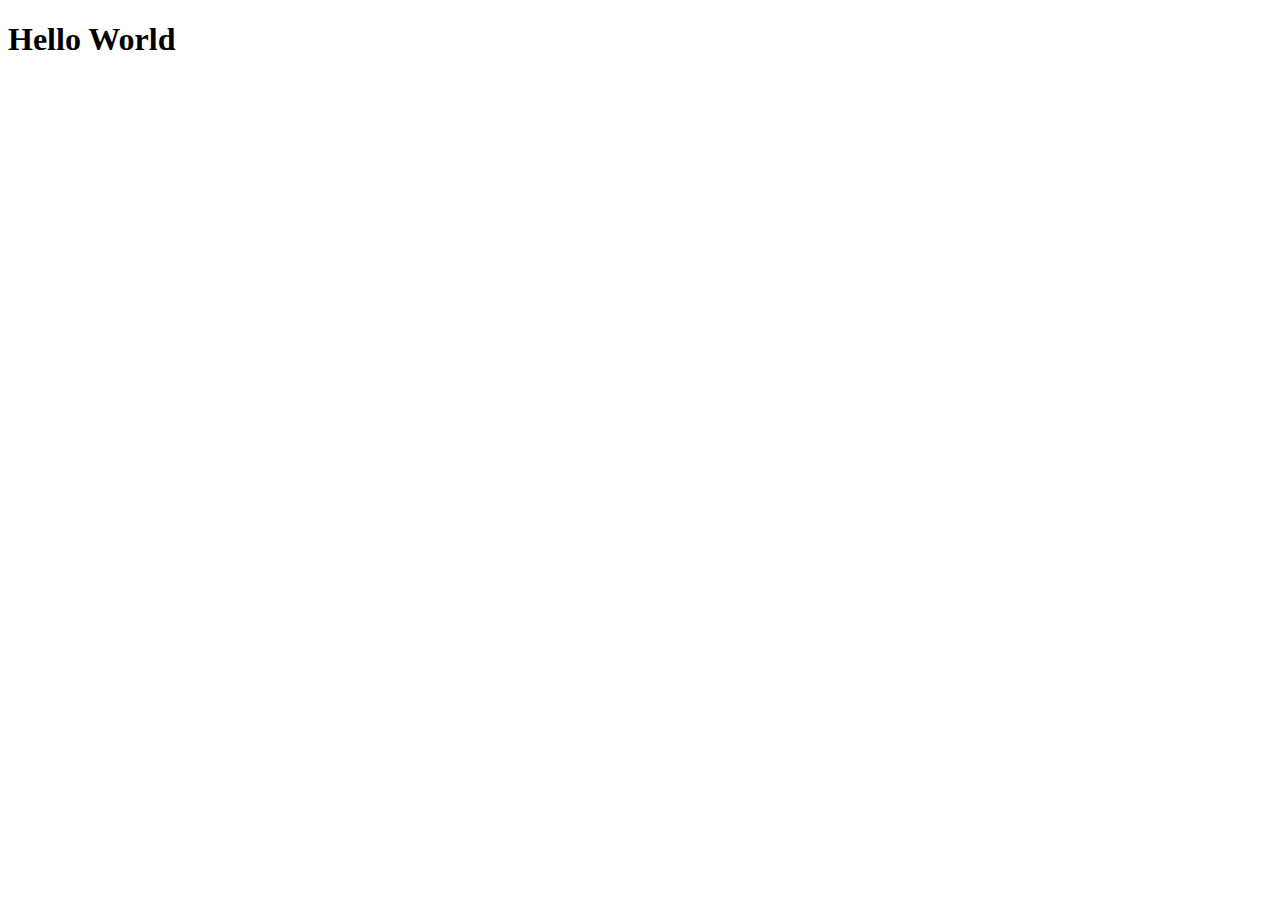
==== index.html @ 90d48b67 "test" ====
<!DOCTYPE html>
<html lang="en">
<head>
  <meta charset="UTF-8">
  <meta name="viewport" content="width=device-width, initial-scale=1.0">
  <meta http-equiv="X-UA-Compatible" content="ie=edge">
  <title>Test</title>
</head>
<body>
  <h1>Hello World</h1>
</body>
</html>
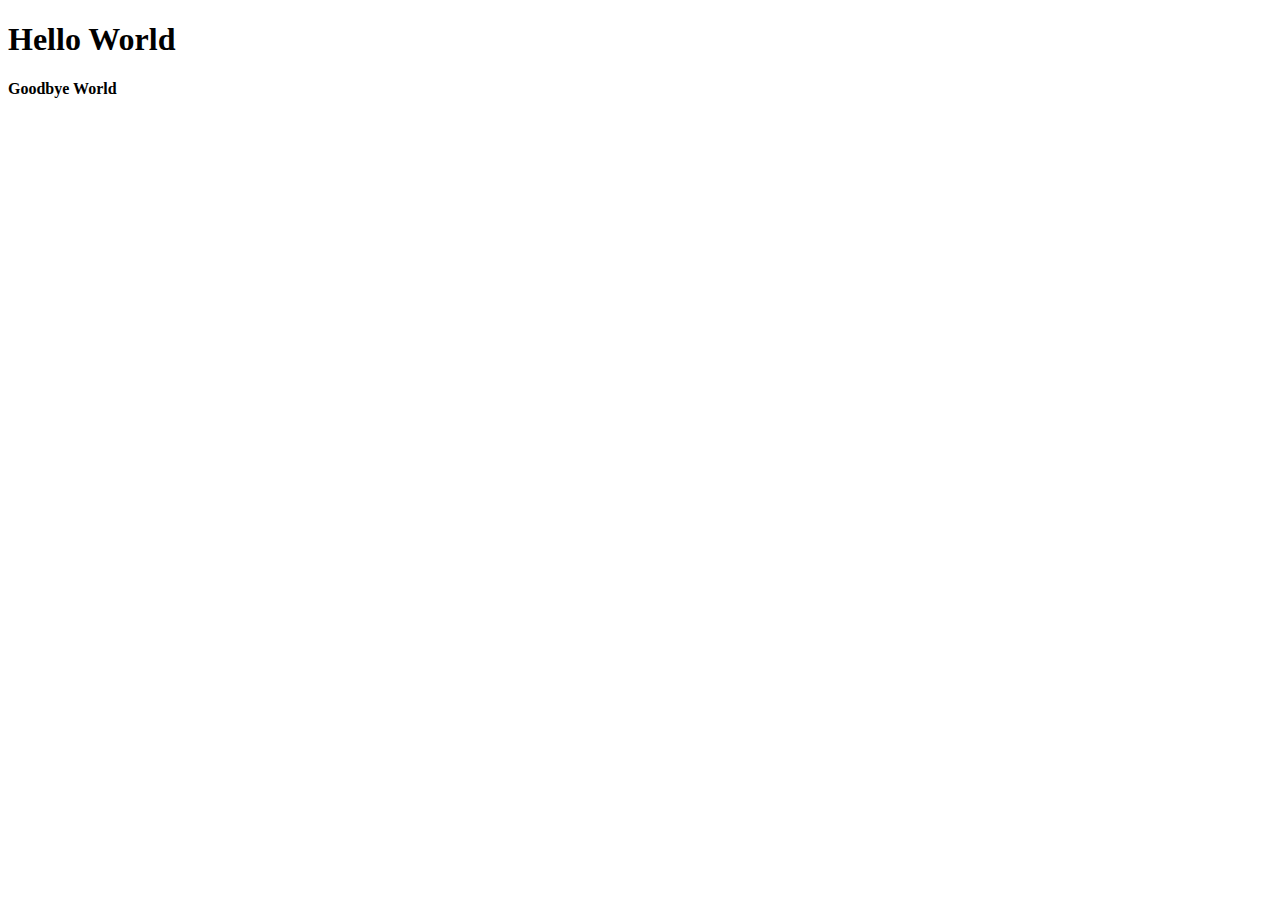
==== commit fabe2297: "another test" ====
--- a/index.html
+++ b/index.html
@@ -8,5 +8,6 @@
 </head>
 <body>
   <h1>Hello World</h1>
+  <h4>Goodbye World</h4>
 </body>
 </html>
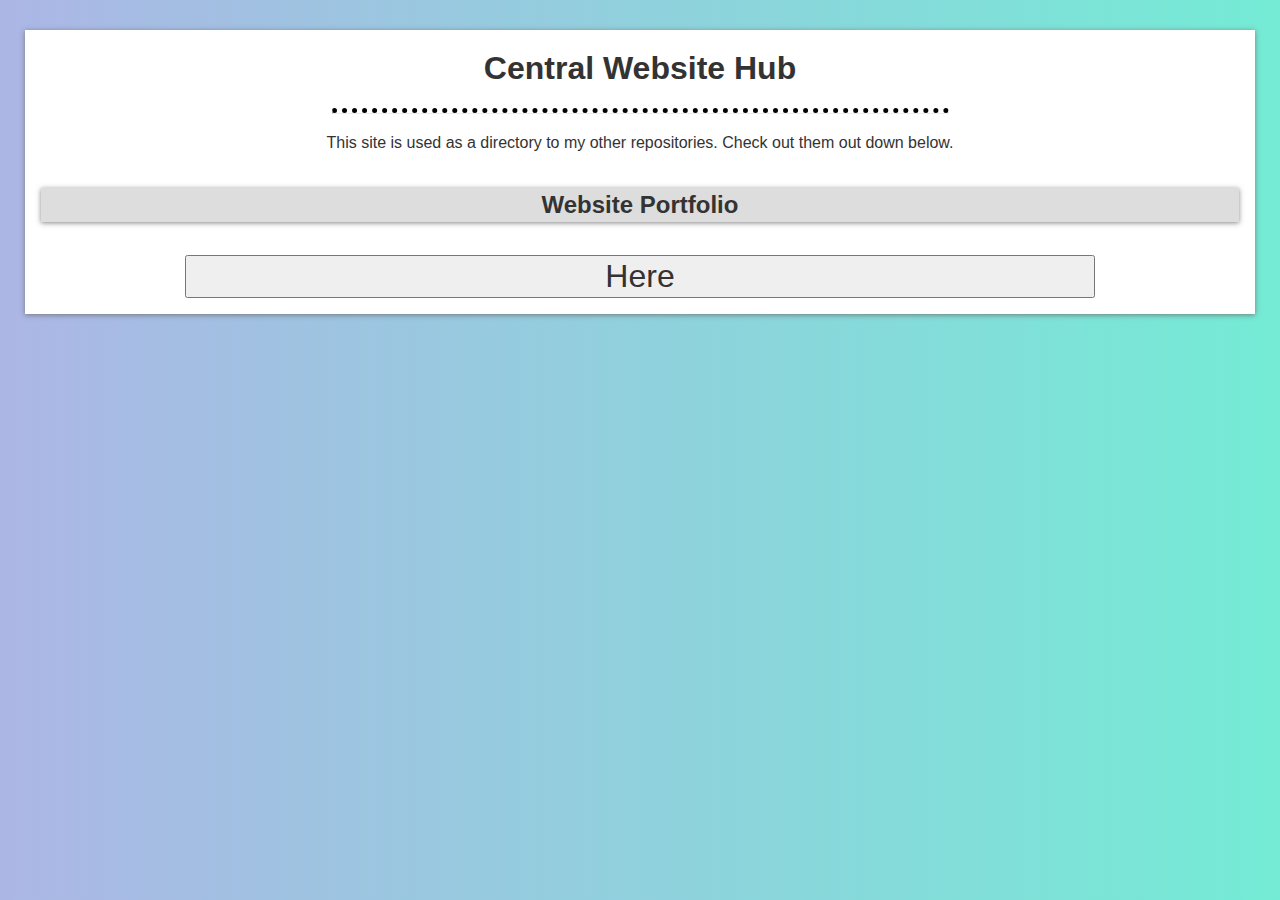
==== commit 357ab3c9: "styling" ====
--- a/index.html
+++ b/index.html
@@ -4,10 +4,17 @@
   <meta charset="UTF-8">
   <meta name="viewport" content="width=device-width, initial-scale=1.0">
   <meta http-equiv="X-UA-Compatible" content="ie=edge">
-  <title>Test</title>
+  <link rel="stylesheet" href="./css/style.css">
+
+  <title>Eric's Main Site Hub | Welcome</title>
 </head>
 <body>
-  <h1>Hello World</h1>
-  <h4>Goodbye World</h4>
+    <div class="wrapper">
+      <h1>Central Website Hub</h1>
+      <hr>
+      <p>This site is used as a directory to my other repositories. Check out them out down below.</p>
+      <h2>Website Portfolio</h2>
+        <button class="button"><a href="https://ericdleon.github.io/react-website/">Here</a></button>
+    </div>
 </body>
 </html>
--- a/css/style.css
+++ b/css/style.css
@@ -0,0 +1,61 @@
+/* CSS Variables */
+:root {
+  --primary: #ddd;
+  --dark: #333;
+  --light: #fff;
+  --shadow: 0 1px 5px rgba(104, 104, 104, 0.8);
+}
+
+html {
+  box-sizing: border-box;
+  font-family: Arial, Helvetica, sans-serif;
+  color: var(--dark);
+}
+
+body {
+  background: #74ebd5;  /* fallback for old browsers */
+  background: -webkit-linear-gradient(to right, #ACB6E5, #74ebd5);  /* Chrome 10-25, Safari 5.1-6 */
+  background: linear-gradient(to right, #ACB6E5, #74ebd5); /* W3C, IE 10+/ Edge, Firefox 16+, Chrome 26+, Opera 12+, Safari 7+ */
+  margin: 30px 25px;
+  line-height: 1.4;
+}
+
+.wrapper {
+  background: var(--light);
+  display: grid;
+  grid-gap: 0.1rem;
+  box-shadow: var(--shadow);
+}
+
+.wrapper h1, h2, p, .button {
+  margin: 1rem;
+  text-align: center;
+}
+
+.wrapper h2 {
+  background: var(--primary);
+  box-shadow: var(--shadow);
+}
+
+.wrapper hr {
+  border-top: 5px dotted black;
+  width: 50%;
+  margin: auto;
+}
+
+.button {
+  display: block;
+  font-size: 2rem;
+  color: var(--dark);
+  margin-left: 10rem;
+  margin-right: 10rem;
+}
+
+a {
+  color: var(--dark);
+  text-decoration: none;
+}
+
+.wrapper a:hover {
+  color: #642B73;
+}
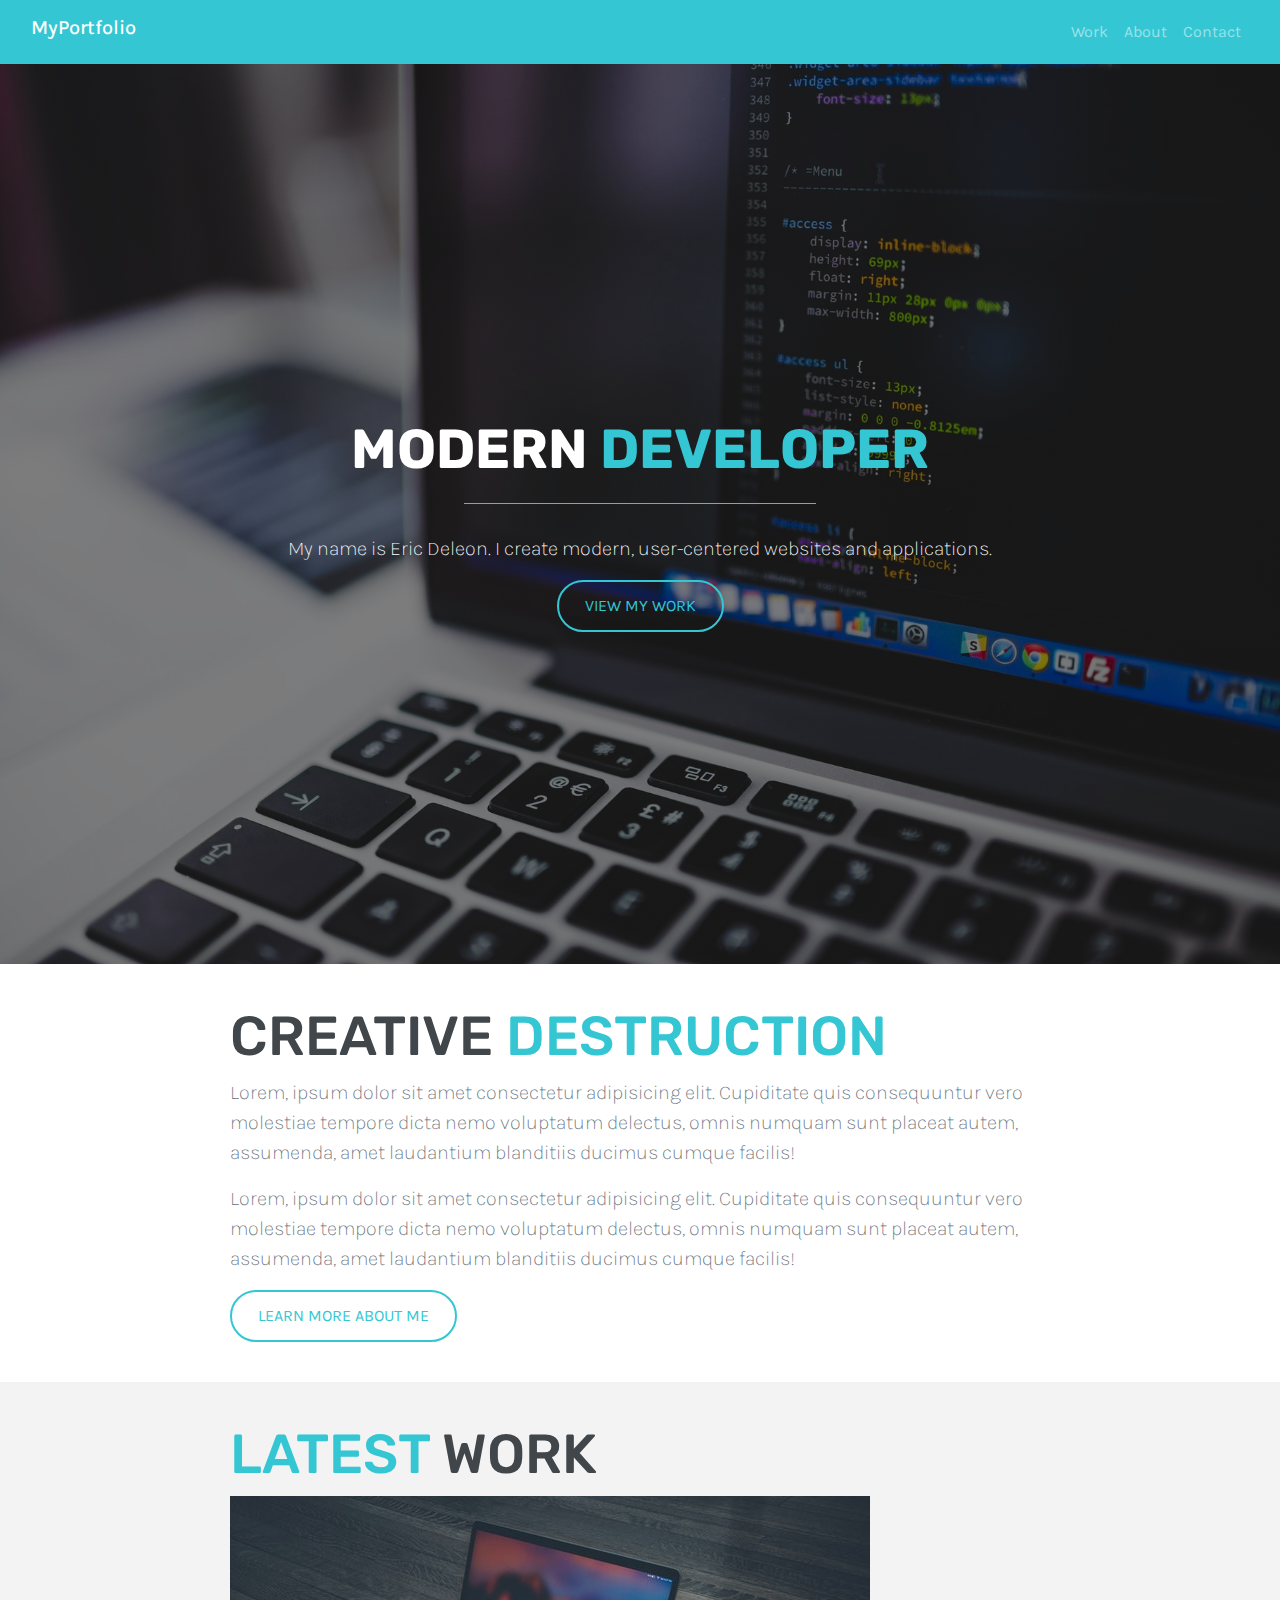
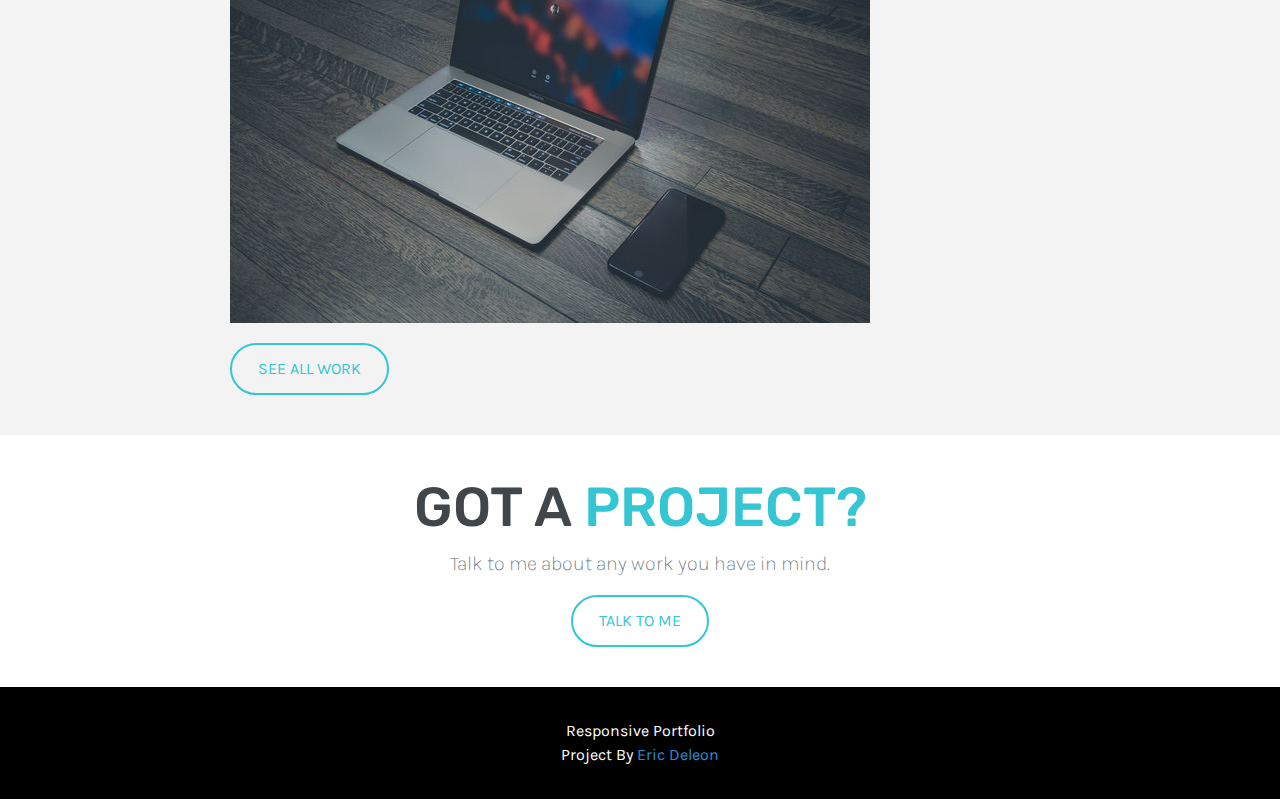
==== commit d67da553: "Portfolio-Example" ====
--- a/index.html
+++ b/index.html
@@ -1,20 +1,145 @@
 <!DOCTYPE html>
 <html lang="en">
 <head>
+
+  <!-- Meta Tags -->
   <meta charset="UTF-8">
   <meta name="viewport" content="width=device-width, initial-scale=1.0">
   <meta http-equiv="X-UA-Compatible" content="ie=edge">
-  <link rel="stylesheet" href="./css/style.css">
+  
+  <!-- Title -->
+  <title>Portfolio | Eric Deleon</title>
 
-  <title>Eric's Main Site Hub | Welcome</title>
+  <!-- Favicon -->
+  <link rel="shortcut icon" href="img/logo-git.ico">
+
+  <!-- Google Fonts -->
+  <link href="https://fonts.googleapis.com/css?family=Karla|Rubik" rel="stylesheet">
+
+  <!-- Fontawesome -->
+  <link rel="stylesheet" href="css/font-awesome/css/all.css">
+
+  <!-- bootstrap CSS -->
+  <link rel="stylesheet" href="css/bootstrap/bootstrap.min.css">
+
+  <!-- animate CSS -->
+  <link rel="stylesheet" href="/css/animate/animate.css">
+
+  <!-- Style CSS -->
+  <link rel="stylesheet" href="css/style.css">
+
 </head>
 <body>
-    <div class="wrapper">
-      <h1>Central Website Hub</h1>
-      <hr>
-      <p>This site is used as a directory to my other repositories. Check out them out down below.</p>
-      <h2>Website Portfolio</h2>
-        <button class="button"><a href="https://ericdleon.github.io/react-website/">Here</a></button>
+  
+  
+  <!-- Navigation/Header -->
+  
+      <nav class="navbar navbar-expand-lg navbar-dark custom-color navbar-fixed-top">
+        <div class="container-fluid">
+          <a href="index.html"><h2 class="navbar-brand">MyPortfolio</h2></a>
+          <button type="button" class="navbar-toggler" data-toggle="collapse" data-target="#menu">
+            <span class="navbar-toggler-icon"></span>
+          </button>
+          <div class="collapse navbar-collapse" id="menu">
+            <ul class="nav navbar-nav ml-auto">
+              <li class="nav-item"><a href="work.html" class="nav-link">Work</a></li>
+              <li class="nav-item"><a href="about.html" class="nav-link">About</a></li>
+              <li class="nav-item"><a href="contact.html" class="nav-link">Contact</a></li>
+            </ul>
+          </div>
+        </div>
+      </nav>
+  
+
+  <!-- Home -->
+  <section id="home"> 
+    <div class="home-cover">
+
+      <div class="home-content-box">
+
+        <div class="home-content-box-inner">
+          
+          <div class="home-heading animated fadeIn delay-1s">
+            <h3>Modern <span class="theme-color">Developer</span></h3>
+          </div>
+          <div class="line animated fadeIn delay-1s"></div>
+          <div class="home-content animated fadeIn delay-1s">
+            <p>My name is Eric Deleon. I create modern, user-centered websites and applications.</p>
+          </div>
+
+          <div class="home-btn animated fadeIn delay-1s">
+            <a href="work.html" class="btn btn-lg btn-general btn-white" role="button" title="View my Work">View My Work</a>
+          </div>
+
+        </div>
+
+      </div>
+
     </div>
+  </section>
+
+  <!-- overviewAbout -->
+  <section id="overviewAbout">
+    <div class="content-box">
+      <div class="content-title">
+        <h3>Creative <span class="theme-color">Destruction</span></h3>
+      </div>
+      <div class="content-p">
+        <p>Lorem, ipsum dolor sit amet consectetur adipisicing elit. Cupiditate quis consequuntur vero molestiae tempore dicta nemo voluptatum delectus, omnis numquam sunt placeat autem, assumenda, amet laudantium blanditiis ducimus cumque facilis!</p>
+        <p>Lorem, ipsum dolor sit amet consectetur adipisicing elit. Cupiditate quis consequuntur vero molestiae tempore dicta nemo voluptatum delectus, omnis numquam sunt placeat autem, assumenda, amet laudantium blanditiis ducimus cumque facilis!</p>
+      </div>
+      <div class="home-btn animated fadeIn delay-1s">
+          <a href="about.html" class="btn btn-lg btn-general btn-white" role="button" title="About Me">Learn More About Me</a>
+        </div>
+    </div>
+  </section>
+
+  <!-- overviewWork -->
+  <section id="overviewWork">
+    <div class="content-box">
+        <div class="content-title">
+          <h3><span class="theme-color">Latest</span> Work</h3>
+        </div>
+        <div class="gallery-grid">
+          <div class="items">
+            <img src="/img/example.jpg" alt="example">
+          </div>
+        </div>
+        <div class="home-btn animated fadeIn delay-1s">
+          <a href="work.html" class="btn btn-lg btn-general btn-white" role="button" title="My Work">See all work</a>
+        </div>
+      </div>
+  </section>
+
+  <!-- overviewContact -->
+  <section id="overviewContact">
+    <div class="content-box">
+      <div class="content-title">
+        <h3>Got A <span class="theme-color">Project?</span></h3>
+      </div>
+      <div class="content-p">
+        <p>Talk to me about any work you have in mind.</p>
+      </div>
+      <div class="home-btn animated fadeIn delay-1s">
+        <a href="contact.html" class="btn btn-lg btn-general btn-white" role="button" title="Contact">Talk to Me</a>
+      </div>
+    </div>
+  </section>
+
+  <!-- Footer -->
+  <footer id="main-footer">
+    <div>Responsive Portfolio</div>
+    <div>Project By <a href="http://ericdleon.github.io" target="_blank">Eric Deleon</a></div>
+  </footer>
+
+  <!-- jQuery -->
+  <script src="js/jquery.js"></script>
+
+  <!-- bootstrap JS -->
+  <script src="js/bootstrap/bootstrap.min.js"></script>
+
+  <!-- Custom JS - good practice -->
+  <script src="js/custom.js"></script>
+
 </body>
-</html>
+</html>